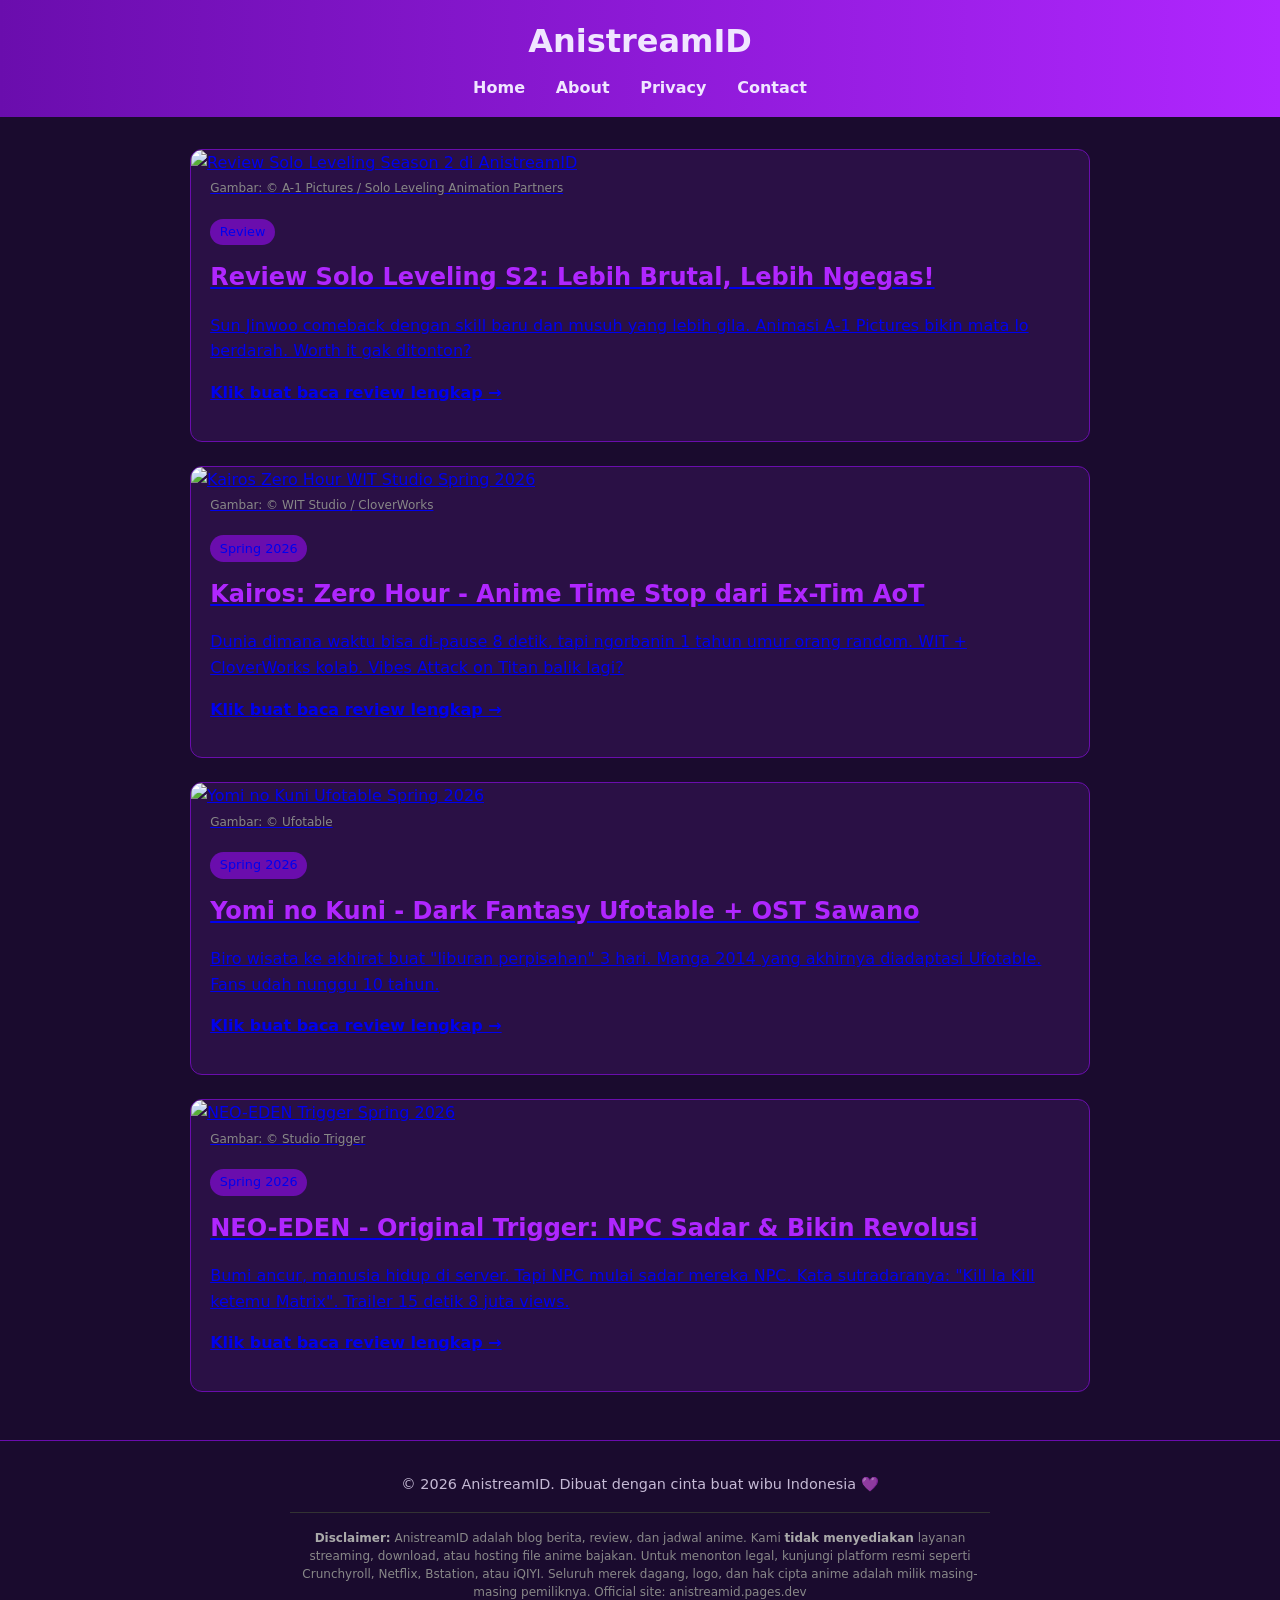
==== root/index.html @ 4ee977b5 "Create index.html" ====
<!DOCTYPE html>
<html lang="id">
<head>
  <meta charset="UTF-8">
  <meta name="viewport" content="width=device-width, initial-scale=1.0">
  <title>AnistreamID - Review & Berita Anime Spring 2026 Indonesia</title>
  <meta name="description" content="AnistreamID: Blog anime Indonesia bahas review jujur Solo Leveling S2, Kairos Zero Hour, Yomi no Kuni, NEO-EDEN. Update tiap minggu!">
  <meta name="keywords" content="anime spring 2026, review anime indo, solo leveling season 2, kairos zero hour, yomi no kuni, neo eden, anistreamid">
  <meta name="author" content="AnistreamID">
  <link rel="canonical" href="https://anistreamid.pages.dev/">
  
  <link rel="icon" type="image/webp" href="favicon.webp">
  <link rel="apple-touch-icon" href="favicon.png">
  <meta name="theme-color" content="#6a0dad">
  
  <meta property="og:title" content="AnistreamID - Review & Berita Anime Spring 2026">
  <meta property="og:description" content="Review Solo Leveling S2, Kairos Zero Hour, Yomi no Kuni, NEO-EDEN. Anime Spring 2026 tergila!">
  <meta property="og:image" content="https://anistreamid.pages.dev/og-image.png">
  <meta property="og:type" content="website">
  <meta property="og:url" content="https://anistreamid.pages.dev/">
  
  <meta name="twitter:card" content="summary_large_image">
  <meta name="twitter:title" content="AnistreamID - Review & Berita Anime Spring 2026">
  <meta name="twitter:description" content="Review Solo Leveling S2, Kairos Zero Hour, Yomi no Kuni, NEO-EDEN">
  <meta name="twitter:image" content="https://anistreamid.pages.dev/og-image.png">

  <link rel="stylesheet" href="/css/style.css">

  <script type="application/ld+json">
  {
    "@context": "https://schema.org",
    "@type": "Blog",
    "name": "AnistreamID",
    "url": "https://anistreamid.pages.dev",
    "description": "Blog anime Indonesia bahas review jujur dan berita anime Spring 2026",
    "publisher": {
      "@type": "Organization",
      "name": "AnistreamID",
      "logo": "https://anistreamid.pages.dev/favicon.png"
    }
  }
  </script>
</head>
<body>
  <header>
    <h1>AnistreamID</h1>
    <nav>
      <a href="/">Home</a>
      <a href="/about.html">About</a>
      <a href="/privacy.html">Privacy</a>
      <a href="/contact.html">Contact</a>
    </nav>
  </header>

  <main class="container">
    <a href="/solo-leveling-s2.html" class="card">
      <img src="./og-image-2.webp" alt="Review Solo Leveling Season 2 di AnistreamID" loading="lazy">
      <p style="font-size:0.75rem; color:#888; margin-top:4px; margin-bottom:0; padding: 0 1.2rem;">
        Gambar: © A-1 Pictures / Solo Leveling Animation Partners
      </p>
      <div class="card-content">
        <span class="tag">Review</span>
        <h2>Review Solo Leveling S2: Lebih Brutal, Lebih Ngegas!</h2>
        <p>Sun Jinwoo comeback dengan skill baru dan musuh yang lebih gila. Animasi A-1 Pictures bikin mata lo berdarah. Worth it gak ditonton?</p>
        <p><strong>Klik buat baca review lengkap →</strong></p>
      </div>
    </a>

    <a href="/kairos-zero-hour.html" class="card">
      <img src="./kairos.webp" alt="Kairos Zero Hour WIT Studio Spring 2026" loading="lazy">
      <p style="font-size:0.75rem; color:#888; margin-top:4px; margin-bottom:0; padding: 0 1.2rem;">
        Gambar: © WIT Studio / CloverWorks
      </p>
      <div class="card-content">
        <span class="tag">Spring 2026</span>
        <h2>Kairos: Zero Hour - Anime Time Stop dari Ex-Tim AoT</h2>
        <p>Dunia dimana waktu bisa di-pause 8 detik, tapi ngorbanin 1 tahun umur orang random. WIT + CloverWorks kolab. Vibes Attack on Titan balik lagi?</p>
        <p><strong>Klik buat baca review lengkap →</strong></p>
      </div>
    </a>

    <a href="/yomi-no-kuni.html" class="card">
      <img src="./yomi.webp" alt="Yomi no Kuni Ufotable Spring 2026" loading="lazy">
      <p style="font-size:0.75rem; color:#888; margin-top:4px; margin-bottom:0; padding: 0 1.2rem;">
        Gambar: © Ufotable
      </p>
      <div class="card-content">
        <span class="tag">Spring 2026</span>
        <h2>Yomi no Kuni - Dark Fantasy Ufotable + OST Sawano</h2>
        <p>Biro wisata ke akhirat buat "liburan perpisahan" 3 hari. Manga 2014 yang akhirnya diadaptasi Ufotable. Fans udah nunggu 10 tahun.</p>
        <p><strong>Klik buat baca review lengkap →</strong></p>
      </div>
    </a>

    <a href="/neo-eden.html" class="card">
      <img src="./neo.webp" alt="NEO-EDEN Trigger Spring 2026" loading="lazy">
      <p style="font-size:0.75rem; color:#888; margin-top:4px; margin-bottom:0; padding: 0 1.2rem;">
        Gambar: © Studio Trigger
      </p>
      <div class="card-content">
        <span class="tag">Spring 2026</span>
        <h2>NEO-EDEN - Original Trigger: NPC Sadar & Bikin Revolusi</h2>
        <p>Bumi ancur, manusia hidup di server. Tapi NPC mulai sadar mereka NPC. Kata sutradaranya: "Kill la Kill ketemu Matrix". Trailer 15 detik 8 juta views.</p>
        <p><strong>Klik buat baca review lengkap →</strong></p>
      </div>
    </a>

  </main>

  <footer>
    <div class="footer-copy">© 2026 AnistreamID. Dibuat dengan cinta buat wibu Indonesia 💜</div>
    <div class="footer-disclaimer">
      <strong>Disclaimer:</strong> AnistreamID adalah blog berita, review, dan jadwal anime. Kami <strong>tidak menyediakan</strong> layanan streaming, download, atau hosting file anime bajakan. Untuk menonton legal, kunjungi platform resmi seperti Crunchyroll, Netflix, Bstation, atau iQIYI. Seluruh merek dagang, logo, dan hak cipta anime adalah milik masing-masing pemiliknya. Official site: anistreamid.pages.dev
    </div>
  </footer>

  <button id="toTop" aria-label="Kembali ke atas" onclick="window.scrollTo({top: 0, behavior: 'smooth'})">↑</button>

  <script src="/js/main.js"></script>
</body>
    </html>
---- css/style.css ----
:root {
  --ungu-tua: #1a0b2e;
  --ungu: #6a0dad;
  --ungu-neon: #b026ff;
  --putih: #f0e6ff;
}
* { scroll-behavior: smooth; }
body {
  margin: 0;
  font-family: system-ui, -apple-system, sans-serif;
  background: var(--ungu-tua);
  color: var(--putih);
  line-height: 1.6;
}
header {
  background: linear-gradient(90deg, var(--ungu), var(--ungu-neon));
  padding: 1rem;
  text-align: center;
  position: sticky;
  top: 0;
  z-index: 10;
}
header h1 { margin: 0; font-size: 2rem; }
nav { margin-top: 0.5rem; }
nav a {
  color: var(--putih);
  margin: 0 0.8rem;
  text-decoration: none;
  font-weight: 600;
}
nav a:hover { text-decoration: underline; }
.container {
  max-width: 900px;
  margin: 2rem auto;
  padding: 0 1rem;
  display: grid;
  gap: 1.5rem;
}
.card, .page {
  background: #2a1045;
  border: 1px solid var(--ungu);
  border-radius: 12px;
  overflow: hidden;
}
.card { transition: transform 0.2s; }
.card:hover { transform: translateY(-4px); }
.card img { width: 100%; height: 200px; object-fit: cover; }
.card-content, .page-content { padding: 1.2rem; }
.card h2, .page h2 { margin: 0 0 0.8rem; color: var(--ungu-neon); }
.card h3 { margin: 1.2rem 0 0.3rem; color: var(--ungu-neon); }
.tag {
  display: inline-block;
  background: var(--ungu);
  padding: 0.2rem 0.6rem;
  border-radius: 999px;
  font-size: 0.8rem;
  margin-bottom: 0.8rem;
}
.page { margin-top: 3rem; }
.contact-list { list-style: none; padding: 0; }
.contact-list li { margin: 0.8rem 0; }
.contact-list a { color: var(--ungu-neon); text-decoration: none; }
footer {
  text-align: center;
  padding: 2rem 1rem 1rem;
  border-top: 1px solid var(--ungu);
  margin-top: 3rem;
  font-size: 0.9rem;
}
.footer-copy {
  opacity: 0.8;
  margin-bottom: 1rem;
}
.footer-disclaimer {
  font-size: 0.75rem;
  color: #888;
  max-width: 700px;
  margin: 0 auto;
  padding-top: 1rem;
  border-top: 1px solid #333;
  line-height: 1.5;
}
.footer-disclaimer strong { color: #aaa; }
.legal-box {
  background: #1a0b2e;
  border: 2px solid var(--ungu-neon);
  border-radius: 8px;
  padding: 1rem;
  margin-top: 1.5rem;
}
.legal-box strong { color: var(--ungu-neon); }
.tba {
  display: inline-block;
  background: #333;
  color: #888;
  padding: 0.1rem 0.5rem;
  border-radius: 4px;
  font-size: 0.8rem;
  font-style: italic;
  margin-left: 4px;
}
#toTop {
  position: fixed;
  bottom: 20px;
  right: 20px;
  background: var(--ungu-neon);
  color: var(--ungu-tua);
  border: none;
  border-radius: 50%;
  width: 45px;
  height: 45px;
  font-size: 1.2rem;
  font-weight: bold;
  cursor: pointer;
  display: none;
  box-shadow: 0 4px 12px rgba(176, 38, 255, 0.4);
  transition: all 0.3s;
  z-index: 99;
}
#toTop:hover {
  transform: translateY(-3px);
  background: var(--putih);
  }
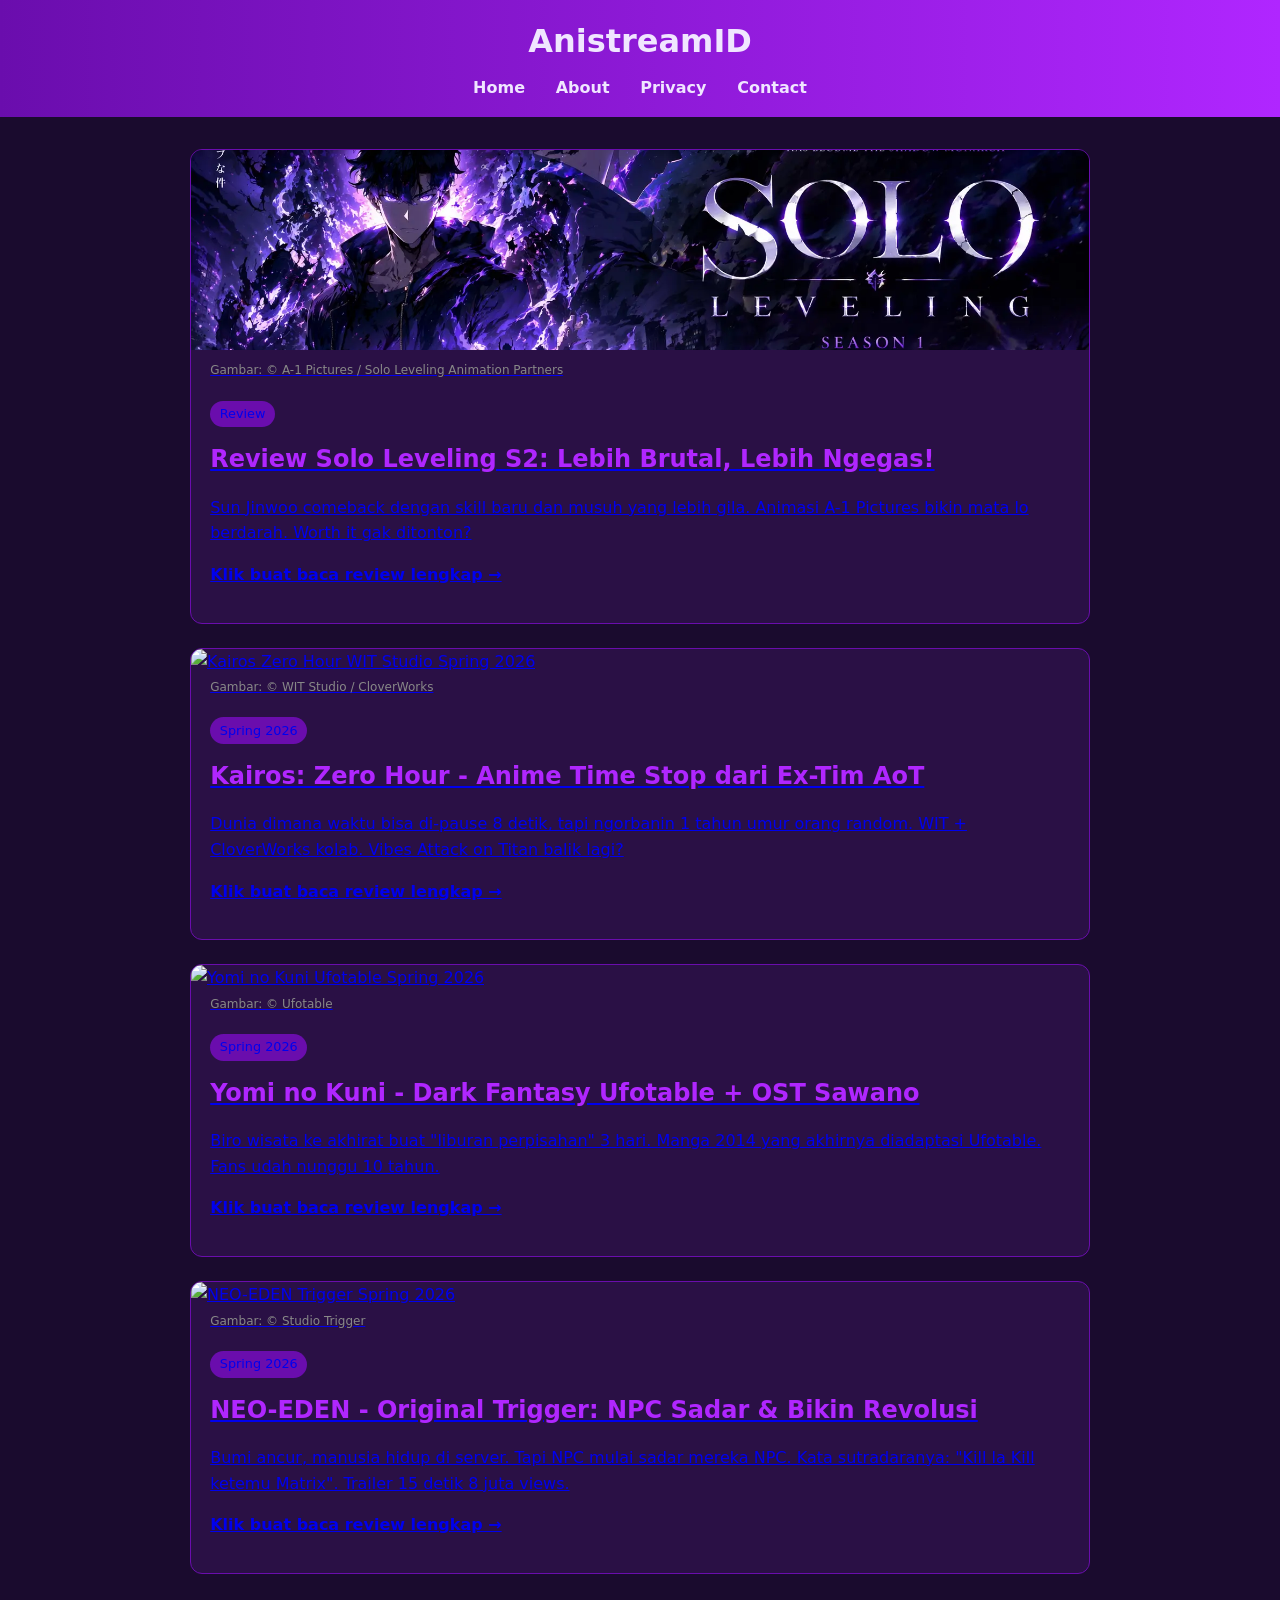
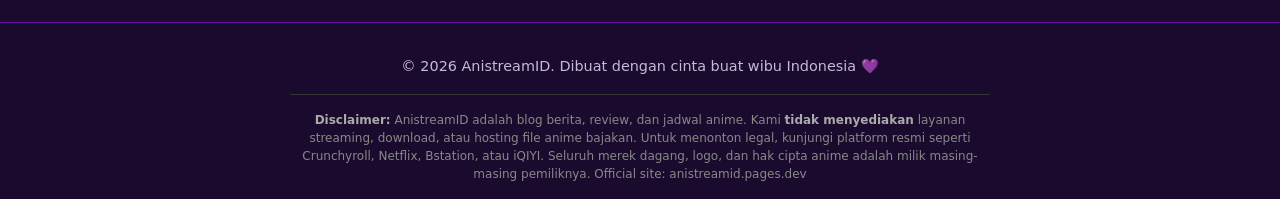
==== commit a6a79324: "Create index.html" ====
--- a/root/index.html
+++ b/root/index.html
@@ -118,4 +118,4 @@
 
   <script src="/js/main.js"></script>
 </body>
-    </html>
+  </html>
